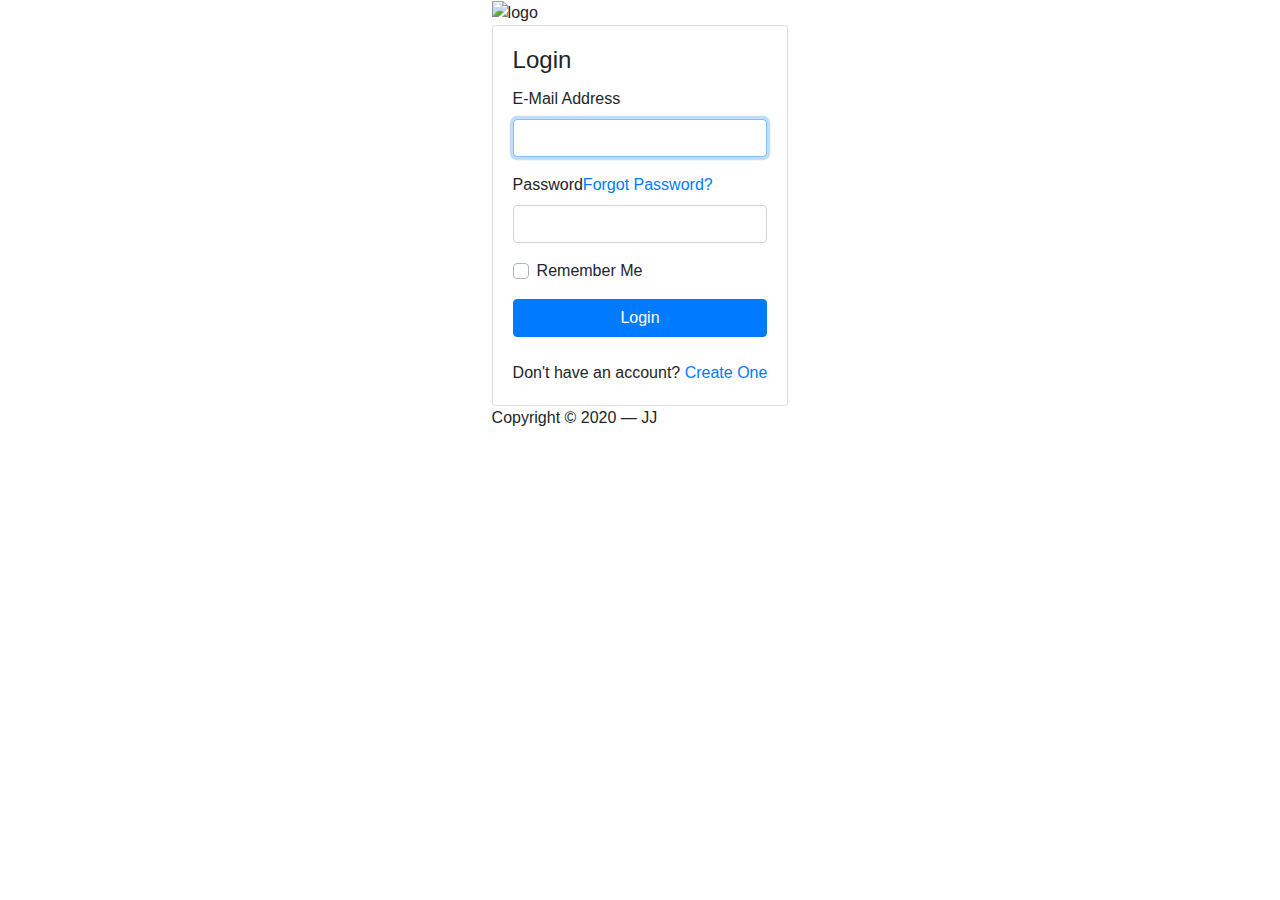
==== index.html @ f02b6929 "Add files via upload" ====
<!DOCTYPE html>
<html lang="en">
<head>
	<meta charset="utf-8">
	<meta name="author" content="Kodinger">
	<meta name="viewport" content="width=device-width,initial-scale=1">
	<title>My Login Page</title>
	<link rel="stylesheet" href="https://stackpath.bootstrapcdn.com/bootstrap/4.3.1/css/bootstrap.min.css" integrity="sha384-ggOyR0iXCbMQv3Xipma34MD+dH/1fQ784/j6cY/iJTQUOhcWr7x9JvoRxT2MZw1T" crossorigin="anonymous">
	<link rel="stylesheet" type="text/css" href="css/my-login.css">
</head>

<body class="my-login-page">
	<section class="h-100">
		<div class="container h-100">
			<div class="row justify-content-md-center h-100">
				<div class="card-wrapper">
					<div class="brand">
						<img src="img/logo.jpg" alt="logo">
					</div>
					<div class="card fat">
						<div class="card-body">
							<h4 class="card-title">Login</h4>
							<form method="POST" class="my-login-validation" novalidate="">
								<div class="form-group">
									<label for="email">E-Mail Address</label>
									<input id="email" type="email" class="form-control" name="email" value="" required autofocus>
									<div class="invalid-feedback">
										Email is invalid
									</div>
								</div>

								<div class="form-group">
									<label for="password">Password
										<a href="forgot.html" class="float-right">
											Forgot Password?
										</a>
									</label>
									<input id="password" type="password" class="form-control" name="password" required data-eye>
								    <div class="invalid-feedback">
								    	Password is required
							    	</div>
								</div>

								<div class="form-group">
									<div class="custom-checkbox custom-control">
										<input type="checkbox" name="remember" id="remember" class="custom-control-input">
										<label for="remember" class="custom-control-label">Remember Me</label>
									</div>
								</div>

								<div class="form-group m-0">
									<button type="submit" class="btn btn-primary btn-block">
										Login
									</button>
								</div>
								<div class="mt-4 text-center">
									Don't have an account? <a href="register.html">Create One</a>
								</div>
							</form>
						</div>
					</div>
					<div class="footer">
						Copyright &copy; 2020 &mdash; JJ 
					</div>
				</div>
			</div>
		</div>
	</section>

	<script src="https://code.jquery.com/jquery-3.3.1.slim.min.js" integrity="sha384-q8i/X+965DzO0rT7abK41JStQIAqVgRVzpbzo5smXKp4YfRvH+8abtTE1Pi6jizo" crossorigin="anonymous"></script>
	<script src="https://cdnjs.cloudflare.com/ajax/libs/popper.js/1.14.7/umd/popper.min.js" integrity="sha384-UO2eT0CpHqdSJQ6hJty5KVphtPhzWj9WO1clHTMGa3JDZwrnQq4sF86dIHNDz0W1" crossorigin="anonymous"></script>
	<script src="https://stackpath.bootstrapcdn.com/bootstrap/4.3.1/js/bootstrap.min.js" integrity="sha384-JjSmVgyd0p3pXB1rRibZUAYoIIy6OrQ6VrjIEaFf/nJGzIxFDsf4x0xIM+B07jRM" crossorigin="anonymous"></script>
	<script src="js/my-login.js"></script>
</body>
</html>
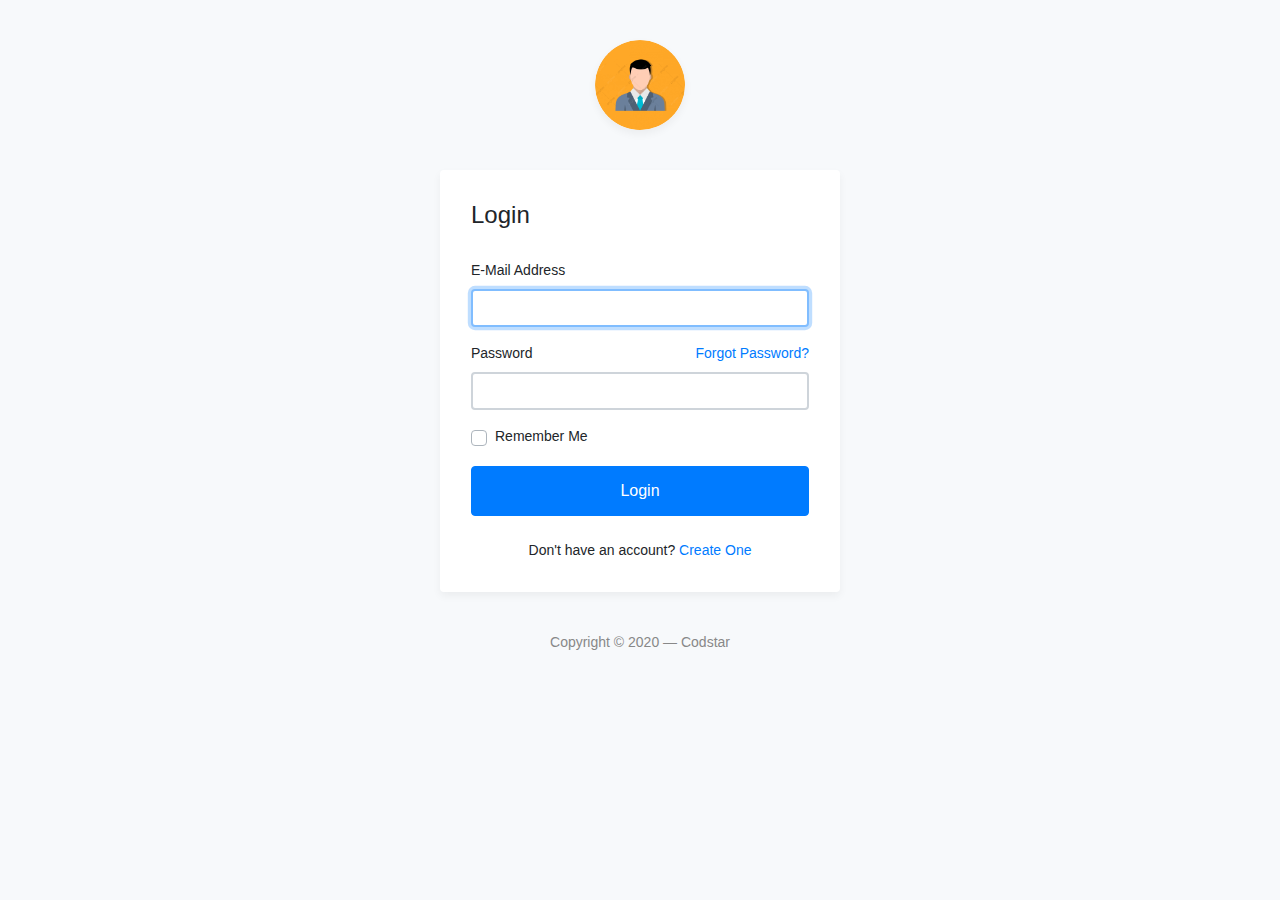
==== commit 561d4c1c: "Update index.html" ====
--- a/index.html
+++ b/index.html
@@ -6,7 +6,7 @@
 	<meta name="viewport" content="width=device-width,initial-scale=1">
 	<title>My Login Page</title>
 	<link rel="stylesheet" href="https://stackpath.bootstrapcdn.com/bootstrap/4.3.1/css/bootstrap.min.css" integrity="sha384-ggOyR0iXCbMQv3Xipma34MD+dH/1fQ784/j6cY/iJTQUOhcWr7x9JvoRxT2MZw1T" crossorigin="anonymous">
-	<link rel="stylesheet" type="text/css" href="css/my-login.css">
+	<link rel="stylesheet" type="text/css" href="my-login.css">
 </head>
 
 <body class="my-login-page">
@@ -15,7 +15,7 @@
 			<div class="row justify-content-md-center h-100">
 				<div class="card-wrapper">
 					<div class="brand">
-						<img src="img/logo.jpg" alt="logo">
+						<img src="logo.jpg" alt="logo">
 					</div>
 					<div class="card fat">
 						<div class="card-body">
@@ -60,7 +60,7 @@
 						</div>
 					</div>
 					<div class="footer">
-						Copyright &copy; 2020 &mdash; JJ 
+						Copyright &copy; 2020 &mdash; Codstar 
 					</div>
 				</div>
 			</div>
--- a/my-login.css
+++ b/my-login.css
@@ -0,0 +1,75 @@
+html,body {
+	height: 100%;
+}
+
+body.my-login-page {
+	background-color: #f7f9fb;
+	font-size: 14px;
+}
+
+.my-login-page .brand {
+	width: 90px;
+	height: 90px;
+	overflow: hidden;
+	border-radius: 70%;
+	margin: 40px auto;
+	box-shadow: 0 4px 8px rgba(0,0,0,.05);
+	position: relative;
+	z-index: 1;
+}
+
+.my-login-page .brand img {
+	width: 100%;
+}
+
+.my-login-page .card-wrapper {
+	width: 400px;
+}
+
+.my-login-page .card {
+	border-color: transparent;
+	box-shadow: 0 4px 8px rgba(0,0,0,.05);
+}
+
+.my-login-page .card.fat {
+	padding: 10px;
+}
+
+.my-login-page .card .card-title {
+	margin-bottom: 30px;
+}
+
+.my-login-page .form-control {
+	border-width: 2.3px;
+}
+
+.my-login-page .form-group label {
+	width: 100%;
+}
+
+.my-login-page .btn.btn-block {
+	padding: 12px 10px;
+}
+
+.my-login-page .footer {
+	margin: 40px 0;
+	color: #888;
+	text-align: center;
+}
+
+@media screen and (max-width: 425px) {
+	.my-login-page .card-wrapper {
+		width: 90%;
+		margin: 0 auto;
+	}
+}
+
+@media screen and (max-width: 320px) {
+	.my-login-page .card.fat {
+		padding: 0;
+	}
+
+	.my-login-page .card.fat .card-body {
+		padding: 15px;
+	}
+}
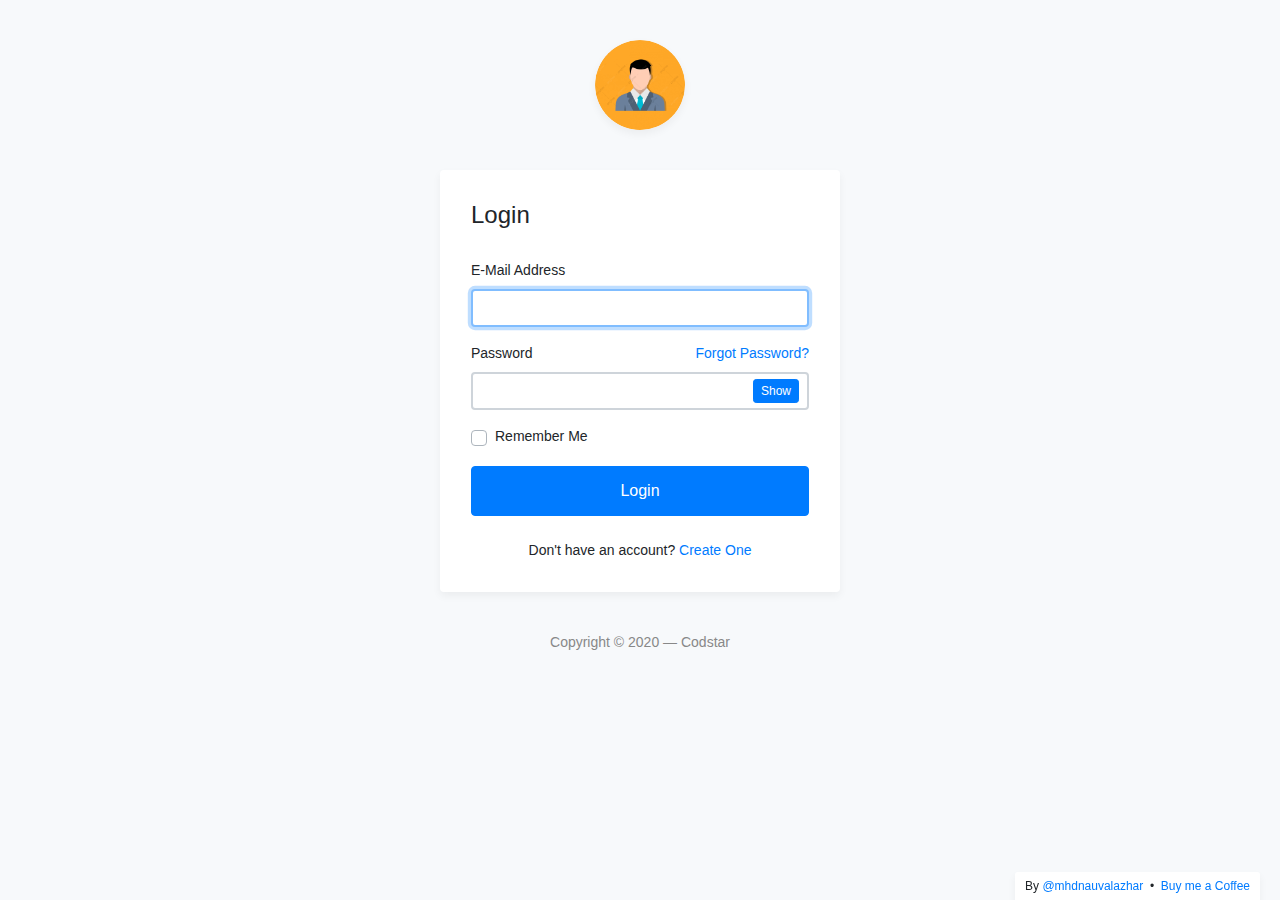
==== commit 42c4d1b1: "Update index.html" ====
--- a/index.html
+++ b/index.html
@@ -70,6 +70,6 @@
 	<script src="https://code.jquery.com/jquery-3.3.1.slim.min.js" integrity="sha384-q8i/X+965DzO0rT7abK41JStQIAqVgRVzpbzo5smXKp4YfRvH+8abtTE1Pi6jizo" crossorigin="anonymous"></script>
 	<script src="https://cdnjs.cloudflare.com/ajax/libs/popper.js/1.14.7/umd/popper.min.js" integrity="sha384-UO2eT0CpHqdSJQ6hJty5KVphtPhzWj9WO1clHTMGa3JDZwrnQq4sF86dIHNDz0W1" crossorigin="anonymous"></script>
 	<script src="https://stackpath.bootstrapcdn.com/bootstrap/4.3.1/js/bootstrap.min.js" integrity="sha384-JjSmVgyd0p3pXB1rRibZUAYoIIy6OrQ6VrjIEaFf/nJGzIxFDsf4x0xIM+B07jRM" crossorigin="anonymous"></script>
-	<script src="js/my-login.js"></script>
+	<script src="my-login.js"></script>
 </body>
 </html>
